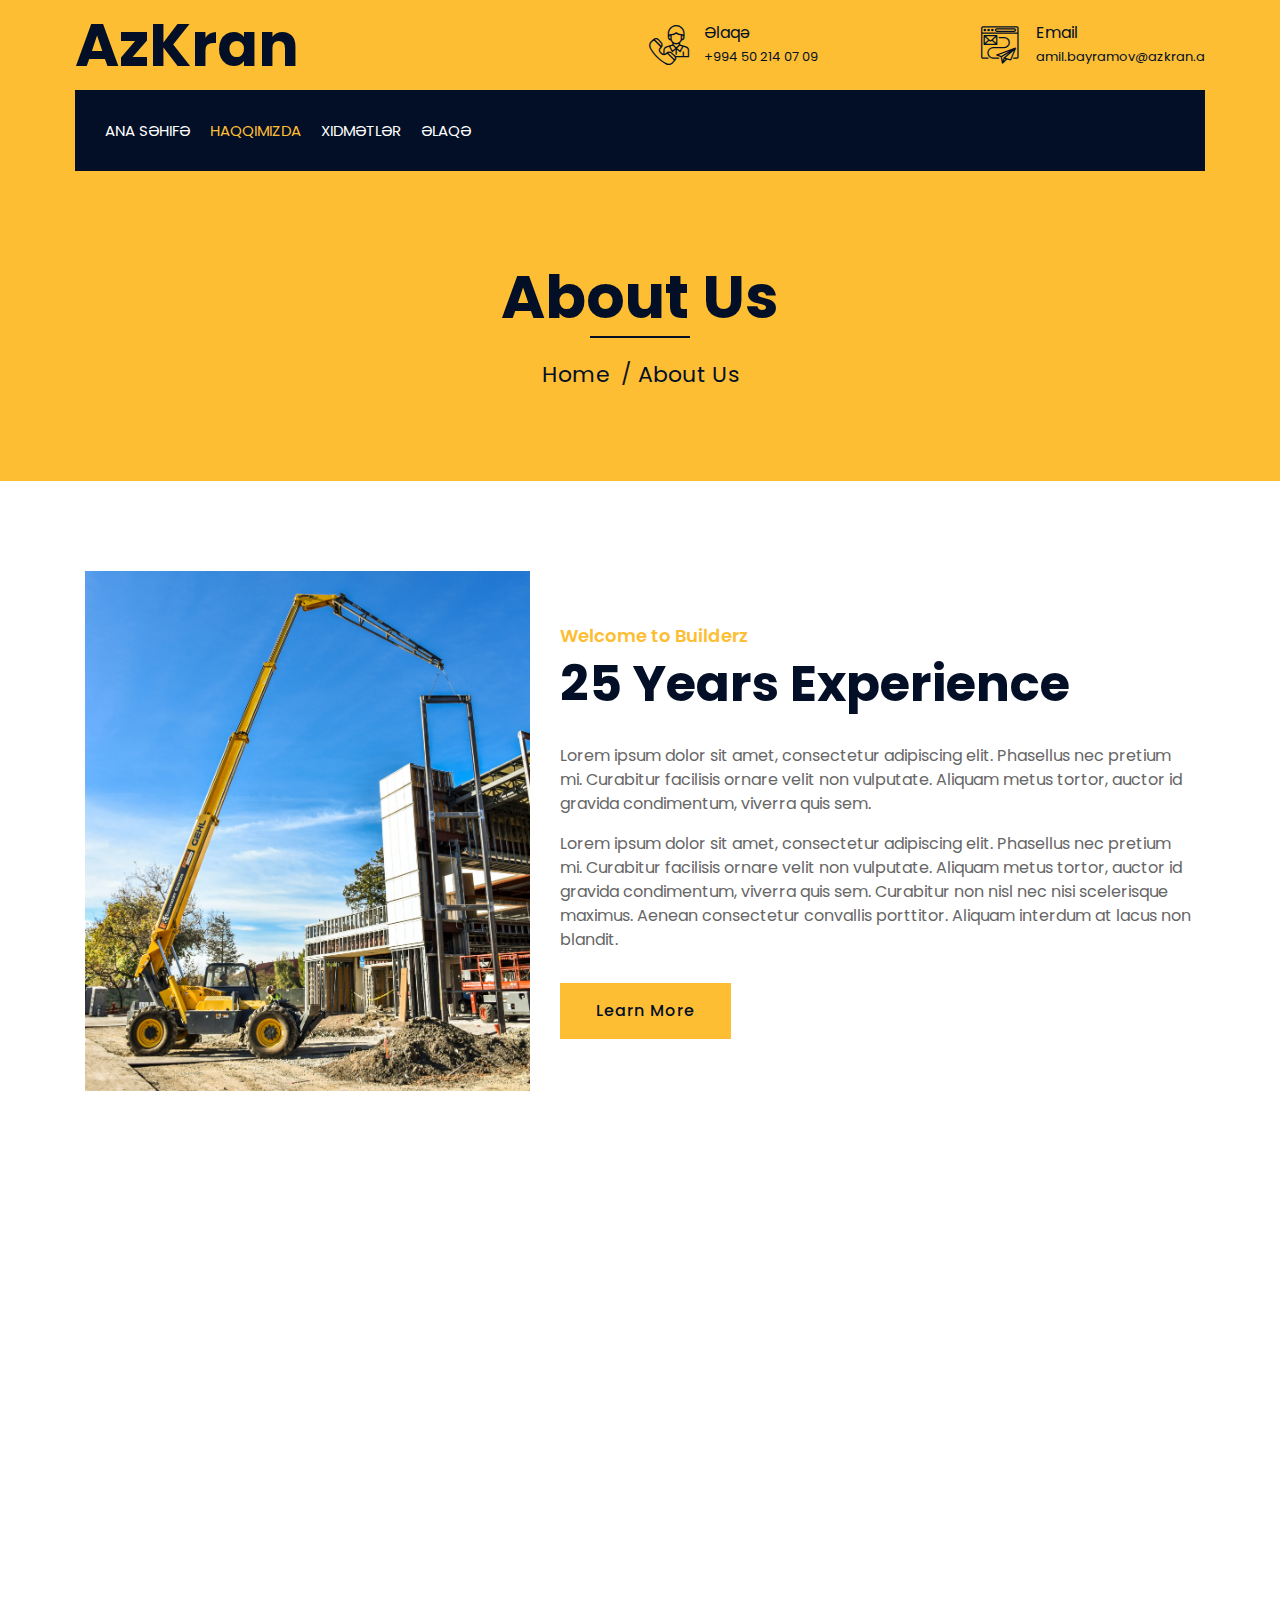
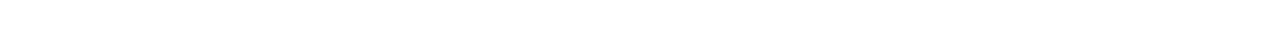
==== about.html @ 923ffbe2 "one and only commit" ====
<!DOCTYPE html>
<html lang="en">
    <head>
        <meta charset="utf-8">
        <title>AzKran</title>
        <meta content="width=device-width, initial-scale=1.0" name="viewport">
        <meta content="Construction Company Website Template" name="keywords">
        <meta content="Construction Company Website Template" name="description">

        <!-- Favicon -->
        <link href="img/favicon.ico" rel="icon">

        <!-- Google Font -->
        <link href="https://fonts.googleapis.com/css2?family=Poppins:wght@100;200;300;400;500;600;700;800;900&display=swap" rel="stylesheet">

        <!-- CSS Libraries -->
        <link href="https://stackpath.bootstrapcdn.com/bootstrap/4.4.1/css/bootstrap.min.css" rel="stylesheet">
        <link href="https://cdnjs.cloudflare.com/ajax/libs/font-awesome/5.10.0/css/all.min.css" rel="stylesheet">
        <link href="lib/flaticon/font/flaticon.css" rel="stylesheet"> 
        <link href="lib/animate/animate.min.css" rel="stylesheet">
        <link href="lib/owlcarousel/assets/owl.carousel.min.css" rel="stylesheet">
        <link href="lib/lightbox/css/lightbox.min.css" rel="stylesheet">
        <link href="lib/slick/slick.css" rel="stylesheet">
        <link href="lib/slick/slick-theme.css" rel="stylesheet">

        <!-- Template Stylesheet -->
        <link href="css/style.css" rel="stylesheet">
    </head>

    <body>
        <div class="wrapper">
            <!-- Top Bar Start -->
            <div class="top-bar">
                <div class="container-fluid">
                    <div class="row align-items-center">
                        <div class="col-lg-4 col-md-12">
                            <div class="logo">
                                <a href="index.html">
                                    <h1>AzKran</h1>
                                </a>
                            </div>
                        </div>
                        <div class="col-lg-8 col-md-7 d-none d-lg-block">
                            <div class="row">
                                
                                <div class="col-6">
                                    <div class="top-bar-item">
                                        <div class="top-bar-icon">
                                            <i class="flaticon-call"></i>
                                        </div>
                                        <div class="top-bar-text">
                                            <h3>Əlaqə</h3>
                                            <p>+994 50 214 07 09</p>
                                        </div>
                                    </div>
                                </div>
                                <div class="col-6 ">
                                    <div class="top-bar-item">
                                        <div class="top-bar-icon">
                                            <i class="flaticon-send-mail"></i>
                                        </div>
                                        <div class="top-bar-text">
                                            <h3>Email</h3>
                                            <p> amil.bayramov@azkran.a</p>
                                        </div>
                                    </div>
                                </div>
                            </div>
                        </div>
                    </div>
                </div>
            </div>
            <!-- Top Bar End -->

            <!-- Nav Bar Start -->
            <div class="nav-bar">
                <div class="container-fluid">
                    <nav class="navbar navbar-expand-lg bg-dark navbar-dark">
                        <a href="#" class="navbar-brand">MENU</a>
                        <button type="button" class="navbar-toggler" data-toggle="collapse" data-target="#navbarCollapse">
                            <span class="navbar-toggler-icon"></span>
                        </button>

                        <div class="collapse navbar-collapse justify-content-between" id="navbarCollapse">
                            <div class="navbar-nav mr-auto">
                                <a href="index.html" class="nav-item nav-link">Ana səhifə</a>
                                <a href="about.html" class="nav-item nav-link active"> Haqqımızda</a>
                                <a href="service.html" class="nav-item nav-link">Xidmətlər</a>
                                
                                <a href="contact.html" class="nav-item nav-link">Əlaqə</a>
                            </div>
                        </div>
                    </nav>
                </div>
            </div>
            <!-- Nav Bar End -->
            
            
            <!-- Page Header Start -->
            <div class="page-header">
                <div class="container">
                    <div class="row">
                        <div class="col-12">
                            <h2>About Us</h2>
                        </div>
                        <div class="col-12">
                            <a href="">Home</a>
                            <a href="">About Us</a>
                        </div>
                    </div>
                </div>
            </div>
            <!-- Page Header End -->


            <!-- About Start -->
            <div class="about wow fadeInUp" data-wow-delay="0.1s">
                <div class="container">
                    <div class="row align-items-center">
                        <div class="col-lg-5 col-md-6">
                            <div class="about-img">
                                <img src="img/img1(1).jpg" alt="Image">
                            </div>
                        </div>
                        <div class="col-lg-7 col-md-6">
                            <div class="section-header text-left">
                                <p>Welcome to Builderz</p>
                                <h2>25 Years Experience</h2>
                            </div>
                            <div class="about-text">
                                <p>
                                    Lorem ipsum dolor sit amet, consectetur adipiscing elit. Phasellus nec pretium mi. Curabitur facilisis ornare velit non vulputate. Aliquam metus tortor, auctor id gravida condimentum, viverra quis sem.
                                </p>
                                <p>
                                    Lorem ipsum dolor sit amet, consectetur adipiscing elit. Phasellus nec pretium mi. Curabitur facilisis ornare velit non vulputate. Aliquam metus tortor, auctor id gravida condimentum, viverra quis sem. Curabitur non nisl nec nisi scelerisque maximus. Aenean consectetur convallis porttitor. Aliquam interdum at lacus non blandit.
                                </p>
                                <a class="btn" href="">Learn More</a>
                            </div>
                        </div>
                    </div>
                </div>
            </div>
            <!-- About End -->
            
            <!-- Footer Start -->
            <div class="footer wow fadeIn" data-wow-delay="0.3s">
                <div class="container">
                    <div class="row">
                        <div class="col-md-6 col-lg-6">
                            <div class="footer-contact">
                                <h2>Office Contact</h2>
                                <p><i class="fa fa-map-marker-alt"></i> Ünvan: Albert Aqarunov 7. Baku office centre</p>
                                <p><i class="fa fa-phone-alt"></i> +994 50 214 07 09</p>
                                <p><i class="fa fa-envelope"></i>amil.bayramov@azkran.az</p>
                                <div class="footer-social">
                                    <a href=""><i class="fab fa-facebook-f"></i></a>
                                    <a href=""><i class="fab fa-instagram"></i></a>
                                </div>
                            </div>
                        </div>
                       
                    </div>
                </div>
               
                <div class="container copyright">
                    <div class="row">
                        <div class="col-12">
                             <p style="color: #030f27;" class=" d-flex justify-content-center info text mt-4">© Azkran - 2021</p>
                        </div>
                       
                    </div>
                </div> 
            </div>
            <!-- Footer End -->

            <a href="#" class="back-to-top"><i class="fa fa-chevron-up"></i></a>
        </div>

        <!-- JavaScript Libraries -->
        <script src="https://code.jquery.com/jquery-3.4.1.min.js"></script>
        <script src="https://stackpath.bootstrapcdn.com/bootstrap/4.4.1/js/bootstrap.bundle.min.js"></script>
        <script src="lib/easing/easing.min.js"></script>
        <script src="lib/wow/wow.min.js"></script>
        <script src="lib/owlcarousel/owl.carousel.min.js"></script>
        <script src="lib/isotope/isotope.pkgd.min.js"></script>
        <script src="lib/lightbox/js/lightbox.min.js"></script>
        <script src="lib/waypoints/waypoints.min.js"></script>
        <script src="lib/counterup/counterup.min.js"></script>
        <script src="lib/slick/slick.min.js"></script>

        <!-- Template Javascript -->
        <script src="js/main.js"></script>
    </body>
</html>
---- lib/flaticon/font/flaticon.css ----
/*
  	Flaticon icon font: Flaticon
  	Creation date: 23/08/2020 07:24
  	*/

@font-face {
  font-family: "Flaticon";
  src: url("./Flaticon.eot");
  src: url("./Flaticon.eot?#iefix") format("embedded-opentype"),
       url("./Flaticon.woff2") format("woff2"),
       url("./Flaticon.woff") format("woff"),
       url("./Flaticon.ttf") format("truetype"),
       url("./Flaticon.svg#Flaticon") format("svg");
  font-weight: normal;
  font-style: normal;
}

@media screen and (-webkit-min-device-pixel-ratio:0) {
  @font-face {
    font-family: "Flaticon";
    src: url("./Flaticon.svg#Flaticon") format("svg");
  }
}

[class^="flaticon-"]:before, [class*=" flaticon-"]:before,
[class^="flaticon-"]:after, [class*=" flaticon-"]:after {   
  font-family: Flaticon;
        font-size: 20px;
font-style: normal;
margin-left: 20px;
}

.flaticon-concrete:before { content: "\f100"; }
.flaticon-worker:before { content: "\f101"; }
.flaticon-measure:before { content: "\f102"; }
.flaticon-building:before { content: "\f103"; }
.flaticon-brush:before { content: "\f104"; }
.flaticon-crane:before { content: "\f105"; }
.flaticon-call:before { content: "\f106"; }
.flaticon-calendar:before { content: "\f107"; }
.flaticon-send-mail:before { content: "\f108"; }
.flaticon-address:before { content: "\f109"; }
---- css/style.css ----
/*******************************/
/********* General CSS *********/
/*******************************/
body {
    color: #666666;
    background: #dddddd;
    font-family: 'Poppins', sans-serif;
    font-weight: 400;
}

h1,
h2, 
h3, 
h4,
h5, 
h6 {
    color: #030f27;
}

a {
    color: #666666;
    transition: .3s;
}

a:hover,
a:active,
a:focus {
    color: #fdbe33;
    outline: none;
    text-decoration: none;
}

.btn:focus {
    box-shadow: none;
}

.wrapper {
    position: relative;
    width: 100%;
    max-width: 1366px;
    margin: 0 auto;
    background: #ffffff;
}

.back-to-top {
    position: fixed;
    display: none;
    background: #fdbe33;
    color: #121518;
    width: 44px;
    height: 44px;
    text-align: center;
    line-height: 1;
    font-size: 22px;
    right: 15px;
    bottom: 15px;
    transition: background 0.5s;
    z-index: 9;
}

.back-to-top:hover {
    color: #fdbe33;
    background: #121518;
}

.back-to-top i {
    padding-top: 10px;
}

.btn {
    transition: .3s;
}


/**********************************/
/********** Top Bar CSS ***********/
/**********************************/
.top-bar {
    position: relative;
    height: 90px;
    background: #fdbe33;
}

.top-bar .logo {
    padding: 15px 0;
    text-align: left;
    overflow: hidden;
}

.top-bar .logo h1 {
    margin: 0;
    color: #030f27;
    font-size: 60px;
    line-height: 60px;
    font-weight: 700;
}

.top-bar .logo img {
    max-width: 100%;
    max-height: 60px;
}

.top-bar .top-bar-item {
    display: flex;
    align-items: center;
    justify-content: flex-end;
}

.top-bar .top-bar-icon {
    width: 40px;
    display: flex;
    align-items: center;
    justify-content: center;
}

.top-bar .top-bar-icon [class^="flaticon-"]::before {
    margin: 0;
    color: #030f27;
    font-size: 40px;
}

.top-bar .top-bar-text {
    padding-left: 15px;
}

.top-bar .top-bar-text h3 {
    margin: 0 0 5px 0;
    color: #030f27;
    font-size: 16px;
    font-weight: 400;
}

.top-bar .top-bar-text p {
    margin: 0;
    color: #030f27;
    font-size: 13px;
    font-weight: 400;
}

@media (min-width: 992px) {
    .top-bar {
        padding: 0 60px;
    }
}

@media (max-width: 991.98px) {
    .top-bar .logo {
        text-align: center;
    }
}


/**********************************/
/*********** Nav Bar CSS **********/
/**********************************/
.nav-bar {
    position: relative;
    background: #fdbe33;
    transition: .3s;
}

.nav-bar .container-fluid {
    padding: 0;
}

.nav-bar.nav-sticky {
    position: fixed;
    top: 0;
    width: 100%;
    max-width: 1366px;
    box-shadow: 0 2px 5px rgba(0, 0, 0, .3);
    z-index: 999;
}

.nav-bar .navbar {
    height: 100%;
    background: #030f27 !important;
}

.navbar-dark .navbar-nav .nav-link,
.navbar-dark .navbar-nav .nav-link:focus,
.navbar-dark .navbar-nav .nav-link:hover,
.navbar-dark .navbar-nav .nav-link.active {
    padding: 10px 10px 8px 10px;
    color: #ffffff;
}

.navbar-dark .navbar-nav .nav-link:hover,
.navbar-dark .navbar-nav .nav-link.active {
    color: #fdbe33;
    transition: none;
}

.nav-bar .dropdown-menu {
    margin-top: 0;
    border: 0;
    border-radius: 0;
    background: #f8f9fa;
}

.nav-bar .btn {
    color: #ffffff;
    border: 2px solid #ffffff;
    border-radius: 0;
}

.nav-bar .btn:hover {
    color: #030f27;
    background: #fdbe33;
    border-color: #fdbe33;
}

@media (min-width: 992px) {
    .nav-bar {
        padding: 0 75px;
    }
    
    .nav-bar.nav-sticky {
        padding: 0;
    }
    
    .nav-bar .navbar {
        padding: 20px;
    }
    
    .nav-bar .navbar-brand {
        display: none;
    }
    
    .nav-bar a.nav-link {
        padding: 8px 15px;
        font-size: 15px;
        text-transform: uppercase;
    }
}

@media (max-width: 991.98px) {
    .nav-bar .navbar {
        padding: 15px;
    }
    
    .nav-bar a.nav-link {
        padding: 5px;
    }
    
    .nav-bar .dropdown-menu {
        box-shadow: none;
    }
    
    .nav-bar .btn {
        display: none;
    }
}


/*******************************/
/******** Carousel CSS *********/
/*******************************/
.carousel {
    position: relative;
    width: 100%;
    height: calc(100vh - 170px);
    min-height: 400px;
    margin: 0 auto;
    text-align: center;
    overflow: hidden;
}

.carousel .carousel-inner,
.carousel .carousel-item {
    position: relative;
    width: 100%;
    height: 100%;
}

.carousel .carousel-item img {
    width: 100%;
    height: 100%;
    object-fit: cover;
}

.carousel .carousel-item::after {
    position: absolute;
    content: "";
    width: 100%;
    height: 100%;
    top: 0;
    left: 0;
    background: rgba(0, 0, 0, .3);
    z-index: 1;
}

.carousel .carousel-caption {
    position: absolute;
    top: 0;
    bottom: 0;
    display: flex;
    align-items: center;
    justify-content: center;
    flex-direction: column;
    height: calc(100vh - 170px);
    min-height: 400px;
}

.carousel .carousel-caption p {
    color: #ffffff;
    font-size: 30px;
    margin-bottom: 15px;
    letter-spacing: 1px;
}

.carousel .carousel-caption h1 {
    color: #ffffff;
    font-size: 60px;
    font-weight: 700;
    margin-bottom: 35px;
}

.carousel .carousel-caption .btn {
    padding: 15px 35px;
    font-size: 18px;
    font-weight: 500;
    letter-spacing: 1px;
    text-transform: uppercase;
    color: #ffffff;
    background: transparent;
    border: 2px solid #ffffff;
    border-radius: 0;
    transition: .3s;
}

.carousel .carousel-caption .btn:hover {
    color: #030f27;
    background: #fdbe33;
    border-color: #fdbe33;
}

@media (max-width: 767.98px) {
    .carousel .carousel-caption h1 {
        font-size: 40px;
        font-weight: 700;
    }
    
    .carousel .carousel-caption p {
        font-size: 20px;
    }
    
    .carousel .carousel-caption .btn {
        padding: 12px 30px;
        font-size: 18px;
        font-weight: 500;
        letter-spacing: 0;
    }
}

@media (max-width: 575.98px) {
    .carousel .carousel-caption h1 {
        font-size: 30px;
        font-weight: 500;
    }
    
    .carousel .carousel-caption p {
        font-size: 16px;
    }
    
    .carousel .carousel-caption .btn {
        padding: 10px 25px;
        font-size: 16px;
        font-weight: 400;
        letter-spacing: 0;
    }
}

.carousel .animated {
    -webkit-animation-duration: 1.5s;
    animation-duration: 1.5s;
}


/*******************************/
/******* Page Header CSS *******/
/*******************************/
.page-header {
    position: relative;
    margin-bottom: 45px;
    padding: 90px 0;
    text-align: center;
    background: #fdbe33;
}

.page-header h2 {
    position: relative;
    color: #030f27;
    font-size: 60px;
    font-weight: 700;
    margin-bottom: 20px;
    padding-bottom: 5px;
}

.page-header h2::after {
    position: absolute;
    content: "";
    width: 100px;
    height: 2px;
    left: calc(50% - 50px);
    bottom: 0;
    background: #030f27;
}

.page-header a {
    position: relative;
    padding: 0 12px;
    font-size: 22px;
    color: #030f27;
}

.page-header a:hover {
    color: #ffffff;
}

.page-header a::after {
    position: absolute;
    content: "/";
    width: 8px;
    height: 8px;
    top: -2px;
    right: -7px;
    text-align: center;
    color: #121518;
}

.page-header a:last-child::after {
    display: none;
}

@media (max-width: 991.98px) {
    .page-header {
        padding: 60px 0;
    }
    
    .page-header h2 {
        font-size: 45px;
    }
    
    .page-header a {
        font-size: 20px;
    }
}

@media (max-width: 767.98px) {
    .page-header {
        padding: 45px 0;
    }
    
    .page-header h2 {
        font-size: 35px;
    }
    
    .page-header a {
        font-size: 18px;
    }
}


/*******************************/
/******* Section Header ********/
/*******************************/
.section-header {
    position: relative;
    width: 100%;
    margin-bottom: 45px;
}

.section-header p {
    color: #fdbe33;
    font-size: 18px;
    font-weight: 600;
    margin-bottom: 5px;
}

.section-header h2 {
    margin: 0;
    position: relative;
    font-size: 50px;
    font-weight: 700;
}

@media (max-width: 767.98px) {
    .section-header h2 {
        font-size: 30px;
    }
}


/*******************************/
/********* Feature CSS *********/
/*******************************/
.feature {
    position: relative;
    margin-bottom: 45px;
}

.feature .col-md-12 {
    background: #030f27;
}
    
.feature .col-md-12:nth-child(2n) {
    color: #030f27;
    background: #fdbe33;
}

.feature .feature-item {
    min-height: 250px;
    padding: 30px;
    display: flex;
    align-items: center;
    justify-content: flex-start;
}

.feature .feature-icon {
    position: relative;
    width: 60px;
    display: flex;
    align-items: center;
    justify-content: center;
}

.feature .feature-icon::before {
    position: absolute;
    content: "";
    width: 80px;
    height: 80px;
    top: -20px;
    left: -10px;
    border: 2px dotted #ffffff;
    border-radius: 60px;
    z-index: 1;
}

.feature .feature-icon::after {
    position: absolute;
    content: "";
    width: 79px;
    height: 79px;
    top: -18px;
    left: -9px;
    background: #030f27;
    border-radius: 60px;
    z-index: 2;
}

.feature .col-md-12:nth-child(2n) .feature-icon::after {
    background: #fdbe33;
}

.feature .feature-icon [class^="flaticon-"]::before {
    position: relative;
    margin: 0;
    color: #fdbe33;
    font-size: 60px;
    line-height: 60px;
    z-index: 3;
}

.feature .feature-text {
    padding-left: 30px;
}

.feature .feature-text h3 {
    margin: 0 0 10px 0;
    color: #fdbe33;
    font-size: 25px;
    font-weight: 600;
}

.feature .feature-text p {
    margin: 0;
    color: #fdbe33;
    font-size: 18px;
    font-weight: 400;
}

.feature .col-md-12:nth-child(2n) [class^="flaticon-"]::before,
.feature .col-md-12:nth-child(2n) h3,
.feature .col-md-12:nth-child(2n) p {
    color: #030f27;
}


/*******************************/
/********** About CSS **********/
/*******************************/
.about {
    position: relative;
    width: 100%;
    padding: 45px 0;
}

.about .section-header {
    margin-bottom: 30px;
}

.about .about-img {
    position: relative;
    height: 100%;
}

.about .about-img img {
    width: 100%;
    height: 100%;
    object-fit: cover;
}

.about .about-text p {
    font-size: 16px;
}

.about .about-text a.btn {
    position: relative;
    margin-top: 15px;
    padding: 15px 35px;
    font-size: 16px;
    font-weight: 500;
    letter-spacing: 1px;
    color: #030f27;
    border-radius: 0;
    background: #fdbe33;
    transition: .3s;
}

.about .about-text a.btn:hover {
    color: #fdbe33;
    background: #030f27;
}

@media (max-width: 767.98px) {
    .about .about-img {
        margin-bottom: 30px;
        height: auto;
    }
}


/*******************************/
/********** Fact CSS ***********/
/*******************************/
.fact {
    position: relative;
    width: 100%;
    padding: 45px 0;
}

.fact .col-6 {
    display: flex;
    align-items: flex-start;
}

.fact .fact-icon {
    position: relative;
    margin: 7px 15px 0 15px;
    width: 60px;
    display: flex;
    align-items: center;
    justify-content: center;
}

.fact .fact-icon [class^="flaticon-"]::before {
    margin: 0;
    font-size: 60px;
    line-height: 60px;
    background-image: linear-gradient(#ffffff, #fdbe33);
    -webkit-background-clip: text;
    -webkit-text-fill-color: transparent;
}

.fact .fact-right .fact-icon [class^="flaticon-"]::before {
    background-image: linear-gradient(#ffffff, #030f27);
}

.fact .fact-left,
.fact .fact-right {
    padding-top: 60px;
    padding-bottom: 60px;
}

.fact .fact-text h2 {
    font-size: 35px;
    font-weight: 700;
}

.fact .fact-text p {
    margin: 0;
    font-size: 16px;
    font-weight: 600;
    text-transform: uppercase;
}

.fact .fact-left {
    color: #fdbe33;
    background: #030f27;
}

.fact .fact-right {
    color: #030f27;
    background: #fdbe33;
}

.fact .fact-left h2 {
    color: #fdbe33;
}


/*******************************/
/********* Service CSS *********/
/*******************************/
.service {
    position: relative;
    width: 100%;
    padding: 45px 0 15px 0;
}

.service .service-item {
    position: relative;
    width: 100%;
    text-align: center;
    margin-bottom: 30px;
}

.service .service-img {
    position: relative;
    overflow: hidden;
}

.service .service-img img {
    width: 100%;
}

.service .service-overlay {
    position: absolute;
    width: 100%;
    height: 100%;
    top: 0;
    left: 0;
    padding: 30px;
    display: flex;
    align-items: center;
    justify-content: center;
    background: rgba(3, 15, 39, .7);
    transition: .5s;
    opacity: 0;
}

.service .service-item:hover .service-overlay {
    opacity: 1;
}

.service .service-overlay p {
    margin: 0;
    color: #ffffff;
}

.service .service-text {
    display: flex;
    align-items: center;
    height: 60px;
    background: #030f27;
    overflow: hidden;
    white-space: nowrap;
    text-overflow: ellipsis;
}

.service .service-text h3 {
    margin: 0;
    padding: 0 15px 0 25px;
    width: calc(100% - 60px);
    font-size: 20px;
    font-weight: 700;
    color: #fdbe33;
    text-align: left;
    overflow: hidden;
    white-space: nowrap;
    text-overflow: ellipsis;
}

.service .service-item a.btn {
    width: 60px;
    height: 60px;
    padding: 3px 0 0 3px;
    display: flex;
    align-items: center;
    justify-content: center;
    font-size: 60px;
    line-height: 60px;
    font-weight: 100;
    color: #030f27;
    background: #fdbe33;
    border-radius: 0;
    transition: .3s;
}

.service .service-item:hover a.btn {
    color: #ffffff;
}


/*******************************/
/********** Video CSS **********/
/*******************************/
.video {
    position: relative;
    margin: 45px 0;
    height: 100%;
    min-height: 500px;
    background: linear-gradient(rgba(3, 15, 39, .9), rgba(3, 15, 39, .9)), url(../img/carousel-1.jpg);
    background-attachment: fixed;
    background-position: center;
    background-repeat: no-repeat;
    background-size: cover;
}

.video .btn-play {
    position: absolute;
    z-index: 1;
    top: 50%;
    left: 50%;
    transform: translateX(-50%) translateY(-50%);
    box-sizing: content-box;
    display: block;
    width: 32px;
    height: 44px;
    border-radius: 50%;
    border: none;
    outline: none;
    padding: 18px 20px 18px 28px;
}

.video .btn-play:before {
    content: "";
    position: absolute;
    z-index: 0;
    left: 50%;
    top: 50%;
    transform: translateX(-50%) translateY(-50%);
    display: block;
    width: 100px;
    height: 100px;
    background: #fdbe33;
    border-radius: 50%;
    animation: pulse-border 1500ms ease-out infinite;
}

.video .btn-play:after {
    content: "";
    position: absolute;
    z-index: 1;
    left: 50%;
    top: 50%;
    transform: translateX(-50%) translateY(-50%);
    display: block;
    width: 100px;
    height: 100px;
    background: #fdbe33;
    border-radius: 50%;
    transition: all 200ms;
}

.video .btn-play:hover:after {
    background-color: darken(#fdbe33, 10%);
}

.video .btn-play img {
    position: relative;
    z-index: 3;
    max-width: 100%;
    width: auto;
    height: auto;
}

.video .btn-play span {
    display: block;
    position: relative;
    z-index: 3;
    width: 0;
    height: 0;
    border-left: 32px solid #030f27;
    border-top: 22px solid transparent;
    border-bottom: 22px solid transparent;
}

@keyframes pulse-border {
  0% {
    transform: translateX(-50%) translateY(-50%) translateZ(0) scale(1);
    opacity: 1;
  }
  100% {
    transform: translateX(-50%) translateY(-50%) translateZ(0) scale(1.5);
    opacity: 0;
  }
}

#videoModal .modal-dialog {
    position: relative;
    max-width: 800px;
    margin: 60px auto 0 auto;
}

#videoModal .modal-body {
    position: relative;
    padding: 0px;
}

#videoModal .close {
    position: absolute;
    width: 30px;
    height: 30px;
    right: 0px;
    top: -30px;
    z-index: 999;
    font-size: 30px;
    font-weight: normal;
    color: #ffffff;
    background: #000000;
    opacity: 1;
}


/*******************************/
/*********** Team CSS **********/
/*******************************/
.team {
    position: relative;
    width: 100%;
    padding: 45px 0 15px 0;
}

.team .team-item {
    position: relative;
    margin-bottom: 30px;
    overflow: hidden;
}

.team .team-img {
    position: relative;
}

.team .team-img img {
    width: 100%;
}

.team .team-text {
    position: relative;
    padding: 25px 15px;
    text-align: center;
    background: #030f27;
    transition: .5s;
}

.team .team-text h2 {
    font-size: 20px;
    font-weight: 600;
    color: #fdbe33;
    transition: .5s;
}

.team .team-text p {
    margin: 0;
    color: #ffffff;
}

.team .team-item:hover .team-text {
    background: #fdbe33;
}

.team .team-item:hover .team-text h2 {
    color: #030f27;
    letter-spacing: 1px;
}

.team .team-social {
    position: absolute;
    width: 100px;
    top: 0;
    left: -50px;
    display: flex;
    flex-direction: column;
    font-size: 0;
}

.team .team-social a {
    position: relative;
    left: 0;
    width: 50px;
    height: 50px;
    display: flex;
    align-items: center;
    justify-content: center;
    font-size: 18px;
    color: #ffffff;
}

.team .team-item:hover .team-social a:first-child {
    background: #00acee;
    left: 50px;
    transition: .3s 0s;
}

.team .team-item:hover .team-social a:nth-child(2) {
    background: #3b5998;
    left: 50px;
    transition: .3s .1s;
}

.team .team-item:hover .team-social a:nth-child(3) {
    background: #0e76a8;
    left: 50px;
    transition: .3s .2s;
}

.team .team-item:hover .team-social a:nth-child(4) {
    background: #3f729b;
    left: 50px;
    transition: .3s .3s;
}


/*******************************/
/*********** FAQs CSS **********/
/*******************************/
.faqs {
    position: relative;
    width: 100%;
    padding: 45px 0;
}

.faqs .row {
    position: relative;
}

.faqs .row::after {
    position: absolute;
    content: "";
    width: 1px;
    height: 100%;
    top: 0;
    left: calc(50% - .5px);
    background: #fdbe33;
}

.faqs #accordion-1 {
    padding-right: 15px;
}

.faqs #accordion-2 {
    padding-left: 15px;
}

@media(max-width: 767.98px) {
    .faqs .row::after {
        display: none;
    }
    
    .faqs #accordion-1,
    .faqs #accordion-2 {
        padding: 0;
    }
    
    .faqs #accordion-2 {
        padding-top: 15px;
    }
}

.faqs .card {
    margin-bottom: 15px;
    border: none;
    border-radius: 0;
}

.faqs .card:last-child {
    margin-bottom: 0;
}

.faqs .card-header {
    padding: 0;
    border: none;
    background: #ffffff;
}

.faqs .card-header a {
    display: block;
    padding: 10px 25px;
    width: 100%;
    color: #121518;
    font-size: 16px;
    line-height: 40px;
    border: 1px solid rgba(0, 0, 0, .1);
    transition: .5s;
}

.faqs .card-header [data-toggle="collapse"][aria-expanded="true"] {
    background: #fdbe33;
}

.faqs .card-header [data-toggle="collapse"]:after {
    font-family: 'font Awesome 5 Free';
    content: "\f067";
    float: right;
    color: #fdbe33;
    font-size: 12px;
    font-weight: 900;
    transition: .5s;
}

.faqs .card-header [data-toggle="collapse"][aria-expanded="true"]:after {
    font-family: 'font Awesome 5 Free';
    content: "\f068";
    float: right;
    color: #030f27;
    font-size: 12px;
    font-weight: 900;
    transition: .5s;
}

.faqs .card-body {
    padding: 20px 25px;
    font-size: 16px;
    background: #ffffff;
    border: 1px solid rgba(0, 0, 0, .1);
    border-top: none;
}


/*******************************/
/******* Testimonial CSS *******/
/*******************************/
.testimonial {
    position: relative;
    margin: 45px 0;
    padding: 90px 0;
    text-align: center;
    background: linear-gradient(rgba(3, 15, 39, .9), rgba(3, 15, 39, .9)), url(../img/carousel-1.jpg);
    background-attachment: fixed;
    background-position: center;
    background-repeat: no-repeat;
    background-size: cover;
}

.testimonial .container {
    max-width: 760px;
}

.about-page .testimonial {
    padding-bottom: 90px;
}

.testimonial .testimonial-slider-nav {
    position: relative;
    width: 300px;
    margin: 0 auto;
}

.testimonial .testimonial-slider-nav .slick-slide {
    position: relative;
    opacity: 0;
    transition: .5s;
}

.testimonial .testimonial-slider-nav .slick-active {
    opacity: 1;
    transform: scale(1.3);
}

.testimonial .testimonial-slider-nav .slick-center {
    transform: scale(1.8);
    z-index: 1;
}

.testimonial .testimonial-slider-nav .slick-slide img {
    position: relative;
    display: block;
    margin-top: 37px;
    width: 100%;
    height: auto;
    border-radius: 100px;
}

.testimonial .testimonial-slider {
    position: relative;
    margin-top: 15px;
    padding-top: 50px;
}

.testimonial .testimonial-slider::before {
    position: absolute;
    content: "";
    width: 60px;
    height: 50px;
    top: 0;
    left: calc(50% - 30px);
    background: url(../img/quote.png) top center no-repeat;
}

.testimonial .testimonial-slider h3 {
    color: #fdbe33;
    font-size: 22px;
    font-weight: 700;
}

.testimonial .testimonial-slider h4 {
    font-size: 14px;
    font-weight: 300;
    color: #ffffff;
    font-style: italic;
    margin-bottom: 10px;
}

.testimonial .testimonial-slider p {
    color: #ffffff;
    font-size: 16px;
    font-weight: 300;
    margin: 0;
}


/*******************************/
/*********** Blog CSS **********/
/*******************************/
.blog {
    position: relative;
    width: 100%;
    padding: 45px 0 15px 0;
}

.blog .blog-item {
    position: relative;
    width: 100%;
    text-align: center;
    margin-bottom: 30px;
}

.blog .blog-img {
    position: relative;
    overflow: hidden;
}

.blog .blog-img img {
    width: 100%;
}

.blog .blog-title {
    display: flex;
    align-items: center;
    height: 60px;
    background: #030f27;
    overflow: hidden;
    white-space: nowrap;
    text-overflow: ellipsis;
}

.blog .blog-title h3 {
    margin: 0;
    padding: 0 15px 0 25px;
    width: calc(100% - 60px);
    font-size: 18px;
    font-weight: 700;
    color: #fdbe33;
    text-align: left;
    overflow: hidden;
    white-space: nowrap;
    text-overflow: ellipsis;
}

.blog .blog-title a.btn {
    width: 60px;
    height: 60px;
    padding: 3px 0 0 3px;
    display: flex;
    align-items: center;
    justify-content: center;
    font-size: 60px;
    line-height: 60px;
    font-weight: 100;
    color: #030f27;
    background: #fdbe33;
    border-radius: 0;
    transition: .3s;
}

.blog .blog-item:hover a.btn {
    color: #ffffff;
}

.blog .blog-meta {
    position: relative;
    padding: 25px 0 10px 0;
    background: #f3f6ff;
}

.blog .blog-meta::after {
    position: absolute;
    content: "";
    width: 100px;
    height: 1px;
    left: calc(50% - 50px);
    bottom: 0;
    background: #fdbe33;
}

.blog .blog-meta p {
    display: inline-block;
    margin: 0;
    padding: 0 3px;
    font-size: 14px;
    font-weight: 300;
    font-style: italic;
    color: #666666;
}

.blog .blog-meta p a {
    margin-left: 5px;
    font-style: normal;
}

.blog .blog-text {
    padding: 10px 25px 25px 25px;
    background: #f3f6ff;
}

.blog .blog-text p {
    margin: 0;
    font-size: 16px;
}

.blog .pagination .page-link {
    color: #030f27;
    border-radius: 0;
    border-color: #fdbe33;
}

.blog .pagination .page-link:hover,
.blog .pagination .page-item.active .page-link {
    color: #fdbe33;
    background: #030f27;
}

.blog .pagination .disabled .page-link {
    color: #999999;
}


/*******************************/
/******* Single Post CSS *******/
/*******************************/
.single {
    position: relative;
    padding: 45px 0;
}

.single .single-content {
    position: relative;
    margin-bottom: 30px;
    overflow: hidden;
}

.single .single-content img {
    margin-bottom: 20px;
    width: 100%;
}

.single .single-tags {
    margin: -5px -5px 41px -5px;
    font-size: 0;
}

.single .single-tags a {
    margin: 5px;
    display: inline-block;
    padding: 7px 15px;
    font-size: 14px;
    font-weight: 400;
    color: #666666;
    border: 1px solid #dddddd;
}

.single .single-tags a:hover {
    color: #fdbe33;
    background: #030f27;
}

.single .single-bio {
    margin-bottom: 45px;
    padding: 30px;
    background: #f3f6ff;
    display: flex;
}

.single .single-bio-img {
    width: 100%;
    max-width: 100px;
}

.single .single-bio-img img {
    width: 100%;
}

.single .single-bio-text {
    padding-left: 30px;
}

.single .single-bio-text h3 {
    font-size: 20px;
    font-weight: 700;
}

.single .single-bio-text p {
    margin: 0;
}

.single .single-related {
    margin-bottom: 45px;
}

.single .single-related h2 {
    font-size: 30px;
    font-weight: 700;
    margin-bottom: 25px;
}

.single .related-slider {
    position: relative;
    margin: 0 -15px;
    width: calc(100% + 30px);
}

.single .related-slider .post-item {
    margin: 0 15px;
}

.single .post-item {
    display: flex;
    align-items: center;
    margin-bottom: 15px;
}

.single .post-item .post-img {
    width: 100%;
    max-width: 80px;
}

.single .post-item .post-img img {
    width: 100%;
}

.single .post-item .post-text {
    padding-left: 15px;
}

.single .post-item .post-text a {
    font-size: 16px;
    font-weight: 400;
}

.single .post-item .post-meta {
    display: flex;
    margin-top: 8px;
}

.single .post-item .post-meta p {
    display: inline-block;
    margin: 0;
    padding: 0 3px;
    font-size: 14px;
    font-weight: 300;
    font-style: italic;
}

.single .post-item .post-meta p a {
    margin-left: 5px;
    font-size: 14px;
    font-weight: 300;
    font-style: normal;
}

.single .related-slider .owl-nav {
    position: absolute;
    width: 90px;
    top: -55px;
    right: 15px;
    display: flex;
}

.single .related-slider .owl-nav .owl-prev,
.single .related-slider .owl-nav .owl-next {
    margin-left: 15px;
    width: 30px;
    height: 30px;
    display: flex;
    align-items: center;
    justify-content: center;
    color: #030f27;
    background: #fdbe33;
    font-size: 16px;
    transition: .3s;
}

.single .related-slider .owl-nav .owl-prev:hover,
.single .related-slider .owl-nav .owl-next:hover {
    color: #fdbe33;
    background: #030f27;
}

.single .single-comment {
    position: relative;
    margin-bottom: 45px;
}

.single .single-comment h2 {
    font-size: 30px;
    font-weight: 700;
    margin-bottom: 25px;
}

.single .comment-list {
    list-style: none;
    padding: 0;
}

.single .comment-child {
    list-style: none;
}

.single .comment-body {
    display: flex;
    margin-bottom: 30px;
}

.single .comment-img {
    width: 60px;
}

.single .comment-img img {
    width: 100%;
}

.single .comment-text {
    padding-left: 15px;
    width: calc(100% - 60px);
}

.single .comment-text h3 {
    font-size: 18px;
    font-weight: 600;
    margin-bottom: 3px;
}

.single .comment-text span {
    display: block;
    font-size: 14px;
    font-weight: 300;
    margin-bottom: 5px;
}

.single .comment-text .btn {
    padding: 3px 10px;
    font-size: 14px;
    color: #030f27;
    background: #dddddd;
    border-radius: 0;
}

.single .comment-text .btn:hover {
    background: #fdbe33;
}

.single .comment-form {
    position: relative;
}

.single .comment-form h2 {
    font-size: 30px;
    font-weight: 700;
    margin-bottom: 25px;
}

.single .comment-form form {
    padding: 30px;
    background: #f3f6ff;
}

.single .comment-form form .form-group:last-child {
    margin: 0;
}

.single .comment-form input,
.single .comment-form textarea {
    border-radius: 0;
}

.single .comment-form .btn {
    padding: 15px 30px;
    color: #030f27;
    background: #fdbe33;
}

.single .comment-form .btn:hover {
    color: #fdbe33;
    background: #030f27;
}


/**********************************/
/*********** Sidebar CSS **********/
/**********************************/
.sidebar {
    position: relative;
    width: 100%;
}

@media(max-width: 991.98px) {
    .sidebar {
        margin-top: 45px;
    }
}

.sidebar .sidebar-widget {
    position: relative;
    margin-bottom: 45px;
}

.sidebar .sidebar-widget .widget-title {
    position: relative;
    margin-bottom: 30px;
    padding-bottom: 5px;
    font-size: 30px;
    font-weight: 700;
}

.sidebar .sidebar-widget .widget-title::after {
    position: absolute;
    content: "";
    width: 60px;
    height: 2px;
    bottom: 0;
    left: 0;
    background: #fdbe33;
}

.sidebar .sidebar-widget .search-widget {
    position: relative;
}

.sidebar .search-widget input {
    height: 50px;
    border: 1px solid #dddddd;
    border-radius: 0;
}

.sidebar .search-widget input:focus {
    box-shadow: none;
}

.sidebar .search-widget .btn {
    position: absolute;
    top: 6px;
    right: 15px;
    height: 40px;
    padding: 0;
    font-size: 25px;
    color: #fdbe33;
    background: none;
    border-radius: 0;
    border: none;
    transition: .3s;
}

.sidebar .search-widget .btn:hover {
    color: #030f27;
}

.sidebar .sidebar-widget .recent-post {
    position: relative;
}

.sidebar .sidebar-widget .tab-post {
    position: relative;
}

.sidebar .tab-post .nav.nav-pills .nav-link {
    color: #fdbe33;
    background: #030f27;
    border-radius: 0;
}

.sidebar .tab-post .nav.nav-pills .nav-link:hover,
.sidebar .tab-post .nav.nav-pills .nav-link.active {
    color: #030f27;
    background: #fdbe33;
}

.sidebar .tab-post .tab-content {
    padding: 15px 0 0 0;
    background: transparent;
}

.sidebar .tab-post .tab-content .container {
    padding: 0;
}

.sidebar .sidebar-widget .category-widget {
    position: relative;
}

.sidebar .category-widget ul {
    margin: 0;
    padding: 0;
    list-style: none;
}

.sidebar .category-widget ul li {
    margin: 0 0 12px 22px; 
}

.sidebar .category-widget ul li:last-child {
    margin-bottom: 0; 
}

.sidebar .category-widget ul li a {
    display: inline-block;
    line-height: 23px;
}

.sidebar .category-widget ul li::before {
    position: absolute;
    content: '\f105';
    font-family: 'Font Awesome 5 Free';
    font-weight: 900;
    color: #fdbe33;
    left: 1px;
}

.sidebar .category-widget ul li span {
    display: inline-block;
    float: right;
}

.sidebar .sidebar-widget .tag-widget {
    position: relative;
    margin: -5px -5px;
}

.single .tag-widget a {
    margin: 5px;
    display: inline-block;
    padding: 7px 15px;
    font-size: 14px;
    font-weight: 400;
    color: #666666;
    border: 1px solid #dddddd;
}

.single .tag-widget a:hover {
    color: #fdbe33;
    background: #030f27;
}

.sidebar .image-widget {
    display: block;
    width: 100%;
    overflow: hidden;
}

.sidebar .image-widget img {
    max-width: 100%;
    transition: .3s;
}

.sidebar .image-widget img:hover {
    transform: scale(1.1);
}


/*******************************/
/******** Portfolio CSS ********/
/*******************************/
.portfolio {
    position: relative;
    padding: 45px 0;
}

.portfolio #portfolio-flters {
    padding: 0;
    margin: -15px 0 25px 0;
    list-style: none;
    font-size: 0;
    text-align: center;
}

.portfolio #portfolio-flters li,
.portfolio .load-more .btn {
    cursor: pointer;
    display: inline-block;
    margin: 5px;
    padding: 8px 15px;
    color: #030f27;
    font-size: 14px;
    font-weight: 500;
    text-transform: uppercase;
    border-radius: 0;
    background: #fdbe33;
    border: none;
    transition: .3s;
}

.portfolio #portfolio-flters li:hover,
.portfolio #portfolio-flters li.filter-active {
    background: #030f27;
    color: #fdbe33;
}

.portfolio .load-more {
    text-align: center;
}

.portfolio .load-more .btn {
    padding: 15px 35px;
    font-size: 16px;
    transition: .3s;
}

.portfolio .load-more .btn:hover {
    color: #fdbe33;
    background: #030f27;
}

.portfolio .portfolio-warp {
    position: relative;
    width: 100%;
    text-align: center;
    margin-bottom: 30px;
}

.portfolio .portfolio-img {
    position: relative;
    overflow: hidden;
}

.portfolio .portfolio-img img {
    width: 100%;
    transition: .3s;
}

.portfolio .portfolio-item:hover img {
    transform: scale(1.1);
}

.portfolio .portfolio-overlay {
    position: absolute;
    width: 100%;
    height: 100%;
    top: 0;
    left: 0;
    padding: 30px;
    display: flex;
    align-items: center;
    justify-content: center;
    background: rgba(3, 15, 39, .7);
    transition: .5s;
    opacity: 0;
}

.portfolio .portfolio-warp:hover .portfolio-overlay {
    opacity: 1;
}

.portfolio .portfolio-overlay p {
    margin: 0;
    color: #ffffff;
}

.portfolio .portfolio-text {
    display: flex;
    align-items: center;
    height: 60px;
    background: #030f27;
    overflow: hidden;
    white-space: nowrap;
    text-overflow: ellipsis;
}

.portfolio .portfolio-text h3 {
    margin: 0;
    padding: 0 15px 0 25px;
    width: calc(100% - 60px);
    font-size: 20px;
    font-weight: 700;
    color: #fdbe33;
    text-align: center;
    overflow: hidden;
    white-space: nowrap;
    text-overflow: ellipsis;
}

.portfolio .portfolio-warp a.btn {
    width: 60px;
    height: 60px;
    padding: 3px 0 0 3px;
    display: flex;
    align-items: center;
    justify-content: center;
    font-size: 60px;
    line-height: 60px;
    font-weight: 100;
    color: #030f27;
    background: #ffffff;
    border-radius: 0;
    transition: .3s;
}

.portfolio .portfolio-warp:hover a.btn {
    color: #ffffff;
    background: #fdbe33;
}


/*******************************/
/********* Contact CSS *********/
/*******************************/
.contact {
    position: relative;
    width: 100%;
    padding: 45px 0;
}

.contact .col-md-6 {
    padding-top: 30px;
    padding-bottom: 30px;
}

.contact .col-md-6:first-child {
    background: #030f27;
}

.contact .col-md-6:last-child {
    background: #030f27;
}

.contact .contact-info {
    position: relative;
    width: 100%;
    padding: 0 15px;
    background-color: #030f27;
}

.contact .contact-item {
    position: relative;
    margin-bottom: 30px;
    padding: 30px;
    display: flex;
    align-items: flex-start;
    flex-direction: row;
    border: 1px solid rgba(256, 256, 256, .2);
}

.contact .contact-item [class^="flaticon-"]::before {
    margin: 0;
    color: #fdbe33;
    font-size: 40px;
}

.contact .contact-text {
    position: relative;
    width: auto;
    padding-left: 20px;
}

.contact .contact-text h2 {
    color: #fdbe33;
    font-size: 20px;
    font-weight: 600;
}

.contact .contact-text p {
    margin: 0;
    color: #ffffff;
    font-size: 16px;
}

.contact .contact-item:last-child {
    margin-bottom: 0;
}

.contact .contact-form {
    position: relative;
    padding: 0 15px;
}

.contact .contact-form input {
    color: #ffffff;
    height: 40px;
    border-radius: 0;
    border-width: 1px;
    border-color: rgba(256, 256, 256, .4);
    background: transparent;
}

.contact .contact-form textarea {
    color: #ffffff;
    height: 185px;
    border-radius: 0;
    border-width: 1px;
    border-color: rgba(256, 256, 256, .4);
    background: transparent;
}

.contact .contact-form input:focus,
.contact .contact-form textarea {
    box-shadow: none;
}

.contact .contact-form .form-control::placeholder {
  color: #ffffff;
  opacity: 1;
}

.contact .contact-form .form-control::-ms-input-placeholder {
  color: #ffffff;
}

.contact .contact-form .form-control::-ms-input-placeholder {
  color: #ffffff;
}

.contact .contact-form .btn {
    padding: 16px 30px;
    font-size: 16px;
    font-weight: 600;
    color: #fdbe33;
    background: #030f27;
    border: none;
    border-radius: 0;
    transition: .3s;
}

.contact .contact-form .btn:hover {
    color: #030f27;
    background: #ffffff;
}

.contact .help-block ul {
    margin: 0;
    padding: 0;
    list-style-type: none;
}


/*******************************/
/********* Footer CSS **********/
/*******************************/
.footer {
    position: relative;
    margin-top: 45px;
    padding-top: 90px;
    background: #ffffff;
    color: #030f27;
}


.footer .footer-contact,
.footer .footer-link,
.footer .newsletter {
    position: relative;
    margin-bottom: 45px;
}

.footer h2 {
    position: relative;
    margin-bottom: 20px;
    padding-bottom: 10px;
    font-size: 20px;
    font-weight: 600;
    color: #fdbe33;
}

.footer h2::after {
    position: absolute;
    content: "";
    width: 60px;
    height: 2px;
    left: 0;
    bottom: 0;
    background: #fdbe33;
}

.footer .footer-link a {
    display: block;
    margin-bottom: 10px;
    color: #ffffff;
    transition: .3s;
}

.footer .footer-link a::before {
    position: relative;
    content: "\f105";
    font-family: "Font Awesome 5 Free";
    font-weight: 900;
    margin-right: 10px;
}

.footer .footer-link a:hover {
    color: #fdbe33;
    letter-spacing: 1px;
}

.footer .footer-contact p i {
    width: 25px;
}

.footer .footer-social {
    position: relative;
    margin-top: 20px;
}

.footer .footer-social a {
    display: inline-block;
    width: 40px;
    height: 40px;
    padding: 7px 0;
    text-align: center;
    border: 1px solid rgba(256, 256, 256, .3);
    border-radius: 60px;
    transition: .3s;
}

.footer .footer-social a i {
    font-size: 15px;
    color: #ffffff;
}

.footer .footer-social a:hover {
    background: #fdbe33;
    border-color: #fdbe33;
}

.footer .footer-social a:hover i {
    color: #030f27;
}

.footer .newsletter .form {
    position: relative;
    max-width: 400px;
    margin: 0 auto;
}

.footer .newsletter input {
    height: 50px;
    border: 2px solid #121518;
    border-radius: 0;
}

.footer .newsletter .btn {
    position: absolute;
    top: 5px;
    right: 5px;
    height: 40px;
    padding: 8px 10px;
    font-size: 14px;
    font-weight: 500;
    text-transform: uppercase;
    color: #fdbe33;
    background: #121518;
    border-radius: 0;
    border: 2px solid #fdbe33;
    transition: .3s;
}

.footer .newsletter .btn:hover {
    color: #121518;
    background: #fdbe33;
}

.footer .footer-menu .f-menu {
    position: relative;
    padding: 15px 0;
    font-size: 0;
    text-align: center;
    border-top: 1px solid rgba(256, 256, 256, .1);
    border-bottom: 1px solid rgba(256, 256, 256, .1);
}

.footer .footer-menu .f-menu a {
    color: #ffffff;
    font-size: 16px;
    margin-right: 15px;
    padding-right: 15px;
    border-right: 1px solid rgba(255, 255, 255, .1);
}

.footer .footer-menu .f-menu a:hover {
    color: #fdbe33;
}

.footer .footer-menu .f-menu a:last-child {
    margin-right: 0;
    padding-right: 0;
    border-right: none;
}


.footer .copyright {
    padding: 30px 15px;
}

.footer .copyright p {
    margin: 0;
    color: #ffffff;
}

.footer .copyright .col-md-6:last-child p {
    text-align: right;
}

.footer .copyright p a {
    color: #fdbe33;
    font-weight: 500;
    letter-spacing: 1px;
}

.footer .copyright p a:hover {
    color: #ffffff;
}

@media (max-width: 768px) {
    .footer .copyright p,
    .footer .copyright .col-md-6:last-child p {
        margin: 5px 0;
        text-align: center;
    }
}
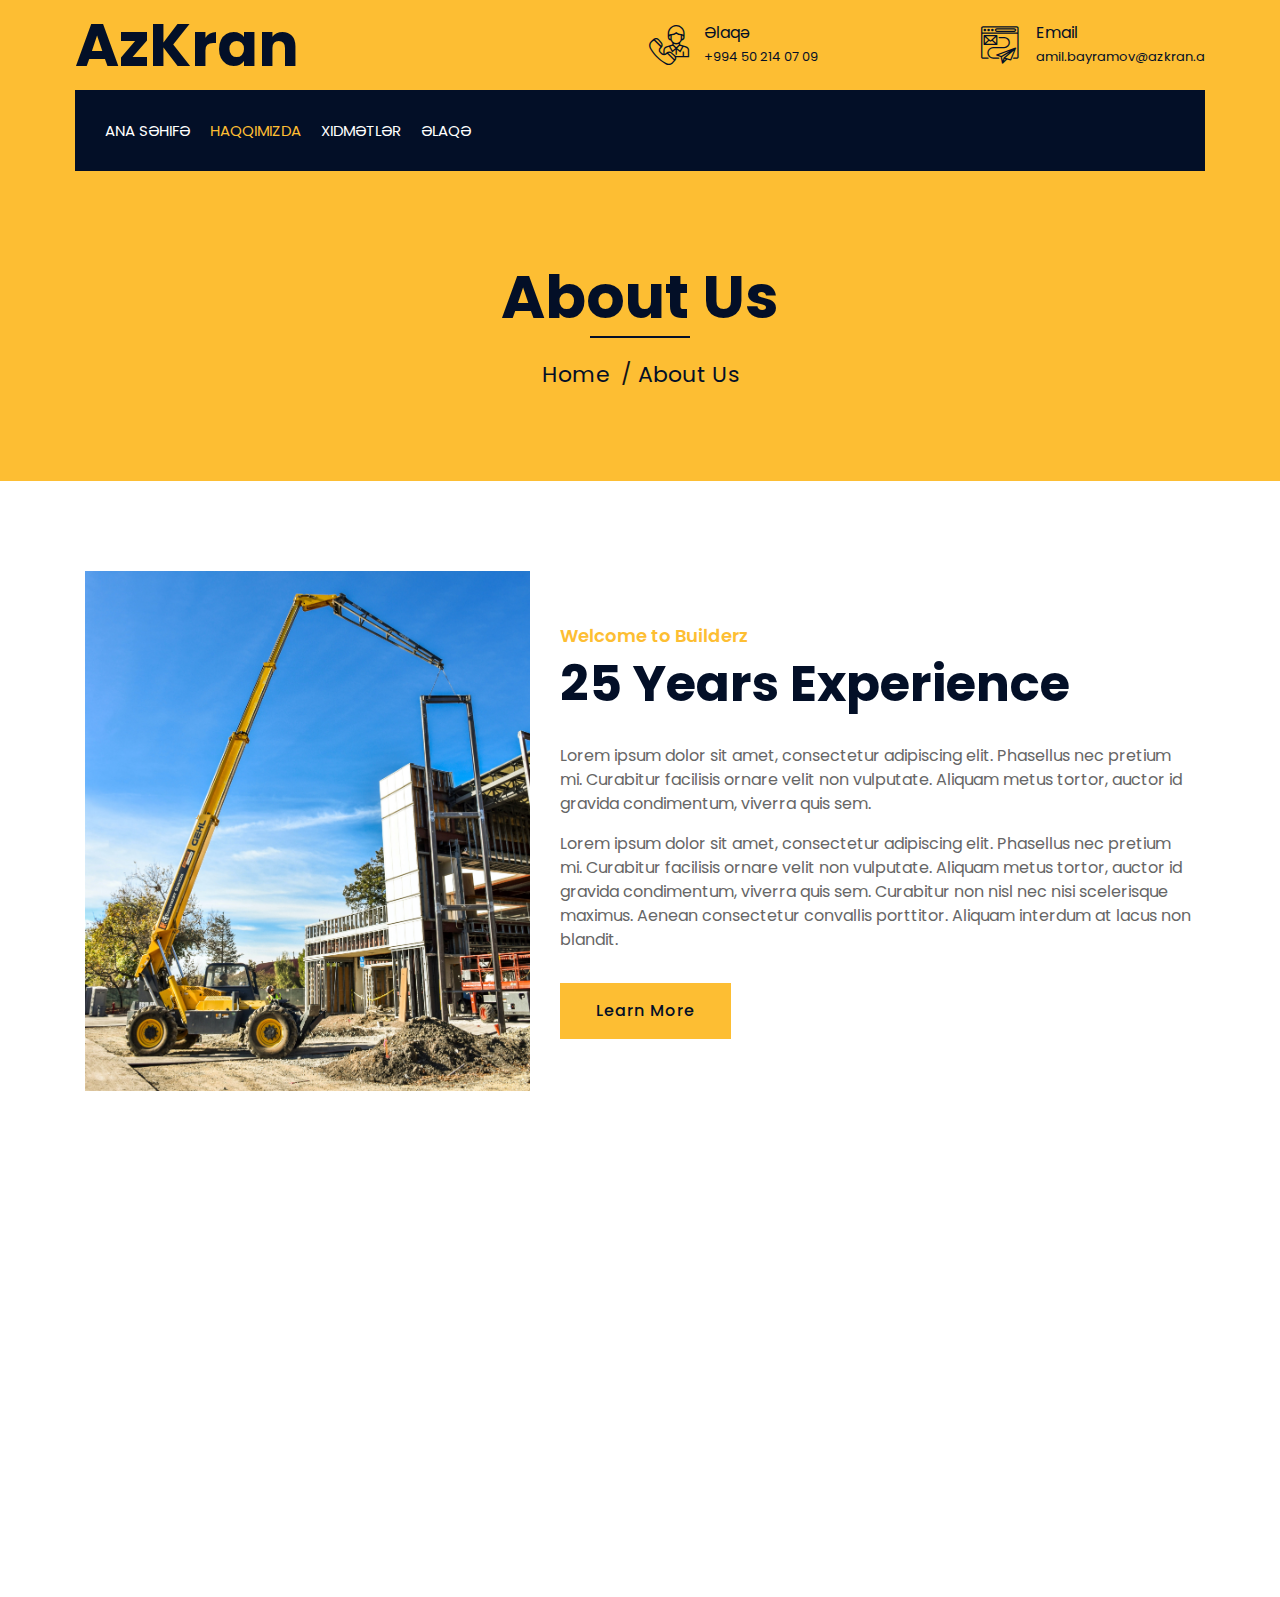
==== commit 73ee0286: "without content" ====
--- a/about.html
+++ b/about.html
@@ -143,15 +143,15 @@
             <!-- About End -->
             
             <!-- Footer Start -->
-            <div class="footer wow fadeIn" data-wow-delay="0.3s">
+            <div class="footer wow fadeIn" style="background-color: #030f27;" data-wow-delay="0.3s">
                 <div class="container">
                     <div class="row">
                         <div class="col-md-6 col-lg-6">
-                            <div class="footer-contact">
-                                <h2>Office Contact</h2>
+                            <div class="about-contact">
+                                <h2 style="color: #fdbe33; ">Office Contact</h2>
                                 <p><i class="fa fa-map-marker-alt"></i> Ünvan: Albert Aqarunov 7. Baku office centre</p>
                                 <p><i class="fa fa-phone-alt"></i> +994 50 214 07 09</p>
-                                <p><i class="fa fa-envelope"></i>amil.bayramov@azkran.az</p>
+                                <p><i class="fa fa-envelope"></i> amil.bayramov@azkran.az</p>
                                 <div class="footer-social">
                                     <a href=""><i class="fab fa-facebook-f"></i></a>
                                     <a href=""><i class="fab fa-instagram"></i></a>
@@ -165,7 +165,7 @@
                 <div class="container copyright">
                     <div class="row">
                         <div class="col-12">
-                             <p style="color: #030f27;" class=" d-flex justify-content-center info text mt-4">© Azkran - 2021</p>
+                             <p style="color: #fff;" class=" d-flex justify-content-center info text mt-4">© Azkran - 2021</p>
                         </div>
                        
                     </div>
--- a/css/style.css
+++ b/css/style.css
@@ -462,6 +462,7 @@
 }
 
 
+
 /*******************************/
 /******* Section Header ********/
 /*******************************/
@@ -632,6 +633,10 @@
     color: #fdbe33;
     background: #030f27;
 }
+.about-contact{
+    color: white;
+}
+
 
 @media (max-width: 767.98px) {
     .about .about-img {
@@ -2077,7 +2082,7 @@
     padding-bottom: 10px;
     font-size: 20px;
     font-weight: 600;
-    color: #fdbe33;
+    color: #fff;
 }
 
 .footer h2::after {
@@ -2132,17 +2137,17 @@
 
 .footer .footer-social a i {
     font-size: 15px;
-    color: #ffffff;
-}
-
-.footer .footer-social a:hover {
-    background: #fdbe33;
+    color: #fdbe33;
+}
+
+.footer .footer-social a{
+    /* background: ; */
     border-color: #fdbe33;
 }
 
-.footer .footer-social a:hover i {
-    color: #030f27;
-}
+/* .footer .footer-social a:hover i {
+    color: #030f27;
+} */
 
 .footer .newsletter .form {
     position: relative;
